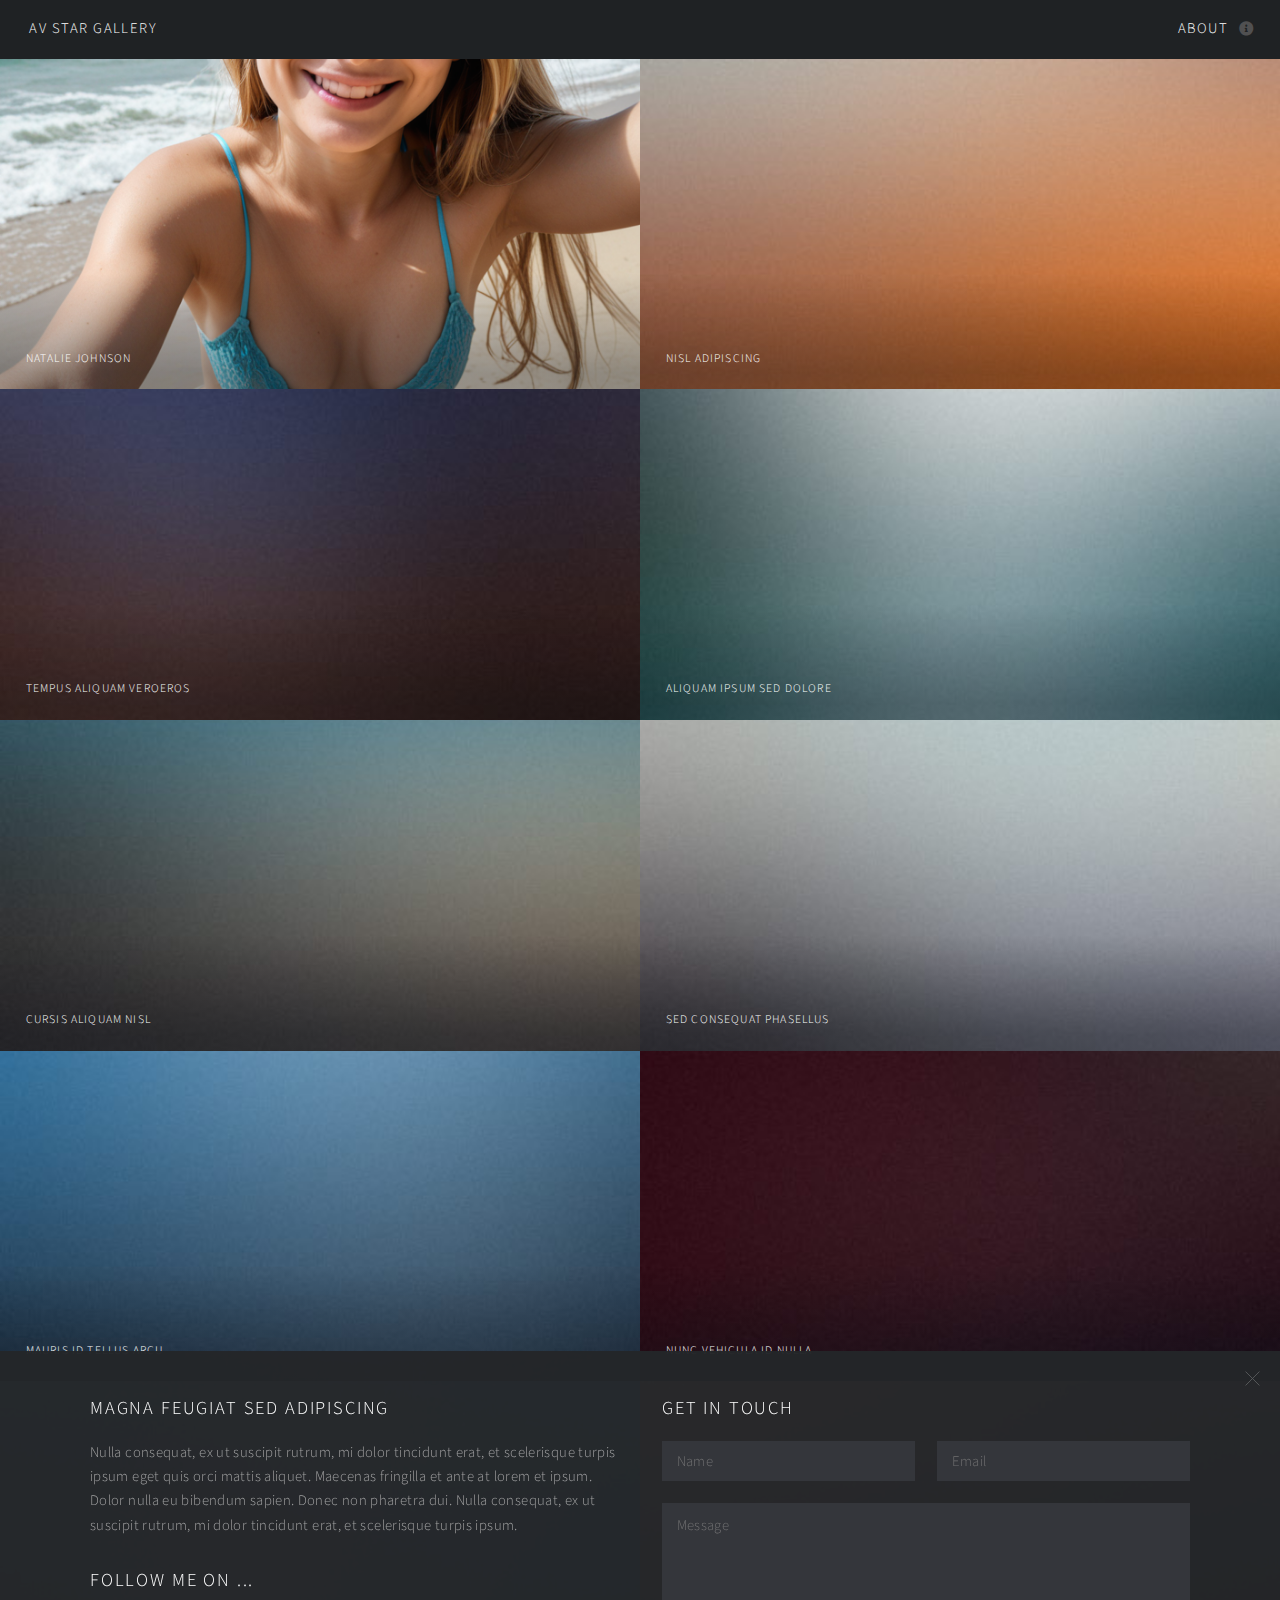
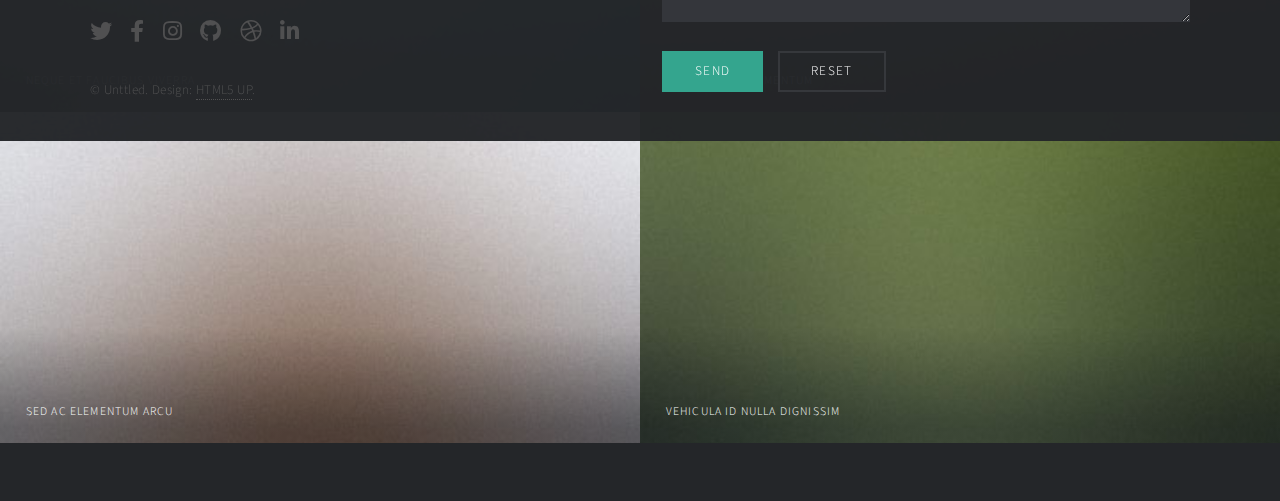
==== av.html @ eb821026 "0412" ====
<!DOCTYPE HTML>
<!--
	Multiverse by HTML5 UP
	html5up.net | @ajlkn
	Free for personal and commercial use under the CCA 3.0 license (html5up.net/license)
-->
<html>
	<head>
		<title>AV star Gallery</title>
		<meta charset="utf-8" />
		<meta name="viewport" content="width=device-width, initial-scale=1, user-scalable=no" />
		<link rel="stylesheet" href="assets2/css/main.css" />
		<noscript><link rel="stylesheet" href="assets2/css/noscript.css" /></noscript>
	</head>
	<body class="is-preload">

		<!-- Wrapper -->
			<div id="wrapper">

				<!-- Header -->
					<header id="header">
						<h1><a href="index.html"><strong>AV star Gallery</strong></a></h1>
						<nav>
							<ul>
								<li><a href="#footer" class="icon solid fa-info-circle">About</a></li>
							</ul>
						</nav>
					</header>

				<!-- Main -->
					<div id="main">
						<article class="thumb">
							<a href="images2/fulls/01.jpg" class="image"><img src="images2/thumbs/01.jpg" alt="" /></a>
							<h2>Natalie Johnson</h2>
							<p>Lovely AI character made by Mingey.</p>
						</article>
						<article class="thumb">
							<a href="images2/fulls/02.jpg" class="image"><img src="images2/thumbs/02.jpg" alt="" /></a>
							<h2>Nisl adipiscing</h2>
							<p>Nunc blandit nisi ligula magna sodales lectus elementum non. Integer id venenatis velit.</p>
						</article>
						<article class="thumb">
							<a href="images2/fulls/03.jpg" class="image"><img src="images2/thumbs/03.jpg" alt="" /></a>
							<h2>Tempus aliquam veroeros</h2>
							<p>Nunc blandit nisi ligula magna sodales lectus elementum non. Integer id venenatis velit.</p>
						</article>
						<article class="thumb">
							<a href="images2/fulls/04.jpg" class="image"><img src="images2/thumbs/04.jpg" alt="" /></a>
							<h2>Aliquam ipsum sed dolore</h2>
							<p>Nunc blandit nisi ligula magna sodales lectus elementum non. Integer id venenatis velit.</p>
						</article>
						<article class="thumb">
							<a href="images2/fulls/05.jpg" class="image"><img src="images2/thumbs/05.jpg" alt="" /></a>
							<h2>Cursis aliquam nisl</h2>
							<p>Nunc blandit nisi ligula magna sodales lectus elementum non. Integer id venenatis velit.</p>
						</article>
						<article class="thumb">
							<a href="images2/fulls/06.jpg" class="image"><img src="images2/thumbs/06.jpg" alt="" /></a>
							<h2>Sed consequat phasellus</h2>
							<p>Nunc blandit nisi ligula magna sodales lectus elementum non. Integer id venenatis velit.</p>
						</article>
						<article class="thumb">
							<a href="images2/fulls/07.jpg" class="image"><img src="images2/thumbs/07.jpg" alt="" /></a>
							<h2>Mauris id tellus arcu</h2>
							<p>Nunc blandit nisi ligula magna sodales lectus elementum non. Integer id venenatis velit.</p>
						</article>
						<article class="thumb">
							<a href="images2/fulls/08.jpg" class="image"><img src="images2/thumbs/08.jpg" alt="" /></a>
							<h2>Nunc vehicula id nulla</h2>
							<p>Nunc blandit nisi ligula magna sodales lectus elementum non. Integer id venenatis velit.</p>
						</article>
						<article class="thumb">
							<a href="images2/fulls/09.jpg" class="image"><img src="images2/thumbs/09.jpg" alt="" /></a>
							<h2>Neque et faucibus viverra</h2>
							<p>Nunc blandit nisi ligula magna sodales lectus elementum non. Integer id venenatis velit.</p>
						</article>
						<article class="thumb">
							<a href="images2/fulls/10.jpg" class="image"><img src="images2/thumbs/10.jpg" alt="" /></a>
							<h2>Mattis ante fermentum</h2>
							<p>Nunc blandit nisi ligula magna sodales lectus elementum non. Integer id venenatis velit.</p>
						</article>
						<article class="thumb">
							<a href="images2/fulls/11.jpg" class="image"><img src="images2/thumbs/11.jpg" alt="" /></a>
							<h2>Sed ac elementum arcu</h2>
							<p>Nunc blandit nisi ligula magna sodales lectus elementum non. Integer id venenatis velit.</p>
						</article>
						<article class="thumb">
							<a href="images2/fulls/12.jpg" class="image"><img src="images2/thumbs/12.jpg" alt="" /></a>
							<h2>Vehicula id nulla dignissim</h2>
							<p>Nunc blandit nisi ligula magna sodales lectus elementum non. Integer id venenatis velit.</p>
						</article>
					</div>

				<!-- Footer -->
					<footer id="footer" class="panel">
						<div class="inner split">
							<div>
								<section>
									<h2>Magna feugiat sed adipiscing</h2>
									<p>Nulla consequat, ex ut suscipit rutrum, mi dolor tincidunt erat, et scelerisque turpis ipsum eget quis orci mattis aliquet. Maecenas fringilla et ante at lorem et ipsum. Dolor nulla eu bibendum sapien. Donec non pharetra dui. Nulla consequat, ex ut suscipit rutrum, mi dolor tincidunt erat, et scelerisque turpis ipsum.</p>
								</section>
								<section>
									<h2>Follow me on ...</h2>
									<ul class="icons">
										<li><a href="#" class="icon brands fa-twitter"><span class="label">Twitter</span></a></li>
										<li><a href="#" class="icon brands fa-facebook-f"><span class="label">Facebook</span></a></li>
										<li><a href="#" class="icon brands fa-instagram"><span class="label">Instagram</span></a></li>
										<li><a href="#" class="icon brands fa-github"><span class="label">GitHub</span></a></li>
										<li><a href="#" class="icon brands fa-dribbble"><span class="label">Dribbble</span></a></li>
										<li><a href="#" class="icon brands fa-linkedin-in"><span class="label">LinkedIn</span></a></li>
									</ul>
								</section>
								<p class="copyright">
									&copy; Unttled. Design: <a href="http://html5up.net">HTML5 UP</a>.
								</p>
							</div>
							<div>
								<section>
									<h2>Get in touch</h2>
									<form method="post" action="#">
										<div class="fields">
											<div class="field half">
												<input type="text" name="name" id="name" placeholder="Name" />
											</div>
											<div class="field half">
												<input type="text" name="email" id="email" placeholder="Email" />
											</div>
											<div class="field">
												<textarea name="message" id="message" rows="4" placeholder="Message"></textarea>
											</div>
										</div>
										<ul class="actions">
											<li><input type="submit" value="Send" class="primary" /></li>
											<li><input type="reset" value="Reset" /></li>
										</ul>
									</form>
								</section>
							</div>
						</div>
					</footer>

			</div>

		<!-- Scripts -->
			<script src="assets2/js/jquery.min.js"></script>
			<script src="assets2/js/jquery.poptrox.min.js"></script>
			<script src="assets2/js/browser.min.js"></script>
			<script src="assets2/js/breakpoints.min.js"></script>
			<script src="assets2/js/util.js"></script>
			<script src="assets2/js/main.js"></script>

	</body>
</html>
---- assets2/css/main.css ----
@import url(fontawesome-all.min.css);
@import url("https://fonts.googleapis.com/css?family=Source+Sans+Pro:300,300italic,400,400italic");

/*
	Multiverse by HTML5 UP
	html5up.net | @ajlkn
	Free for personal and commercial use under the CCA 3.0 license (html5up.net/license)
*/

@-moz-keyframes spinner {
	0% {
		-moz-transform: rotate(0deg);
		-webkit-transform: rotate(0deg);
		-ms-transform: rotate(0deg);
		transform: rotate(0deg);
	}

	100% {
		-moz-transform: rotate(359deg);
		-webkit-transform: rotate(359deg);
		-ms-transform: rotate(359deg);
		transform: rotate(359deg);
	}
}

@-webkit-keyframes spinner {
	0% {
		-moz-transform: rotate(0deg);
		-webkit-transform: rotate(0deg);
		-ms-transform: rotate(0deg);
		transform: rotate(0deg);
	}

	100% {
		-moz-transform: rotate(359deg);
		-webkit-transform: rotate(359deg);
		-ms-transform: rotate(359deg);
		transform: rotate(359deg);
	}
}

@-ms-keyframes spinner {
	0% {
		-moz-transform: rotate(0deg);
		-webkit-transform: rotate(0deg);
		-ms-transform: rotate(0deg);
		transform: rotate(0deg);
	}

	100% {
		-moz-transform: rotate(359deg);
		-webkit-transform: rotate(359deg);
		-ms-transform: rotate(359deg);
		transform: rotate(359deg);
	}
}

@keyframes spinner {
	0% {
		-moz-transform: rotate(0deg);
		-webkit-transform: rotate(0deg);
		-ms-transform: rotate(0deg);
		transform: rotate(0deg);
	}

	100% {
		-moz-transform: rotate(359deg);
		-webkit-transform: rotate(359deg);
		-ms-transform: rotate(359deg);
		transform: rotate(359deg);
	}
}

html, body, div, span, applet, object,
iframe, h1, h2, h3, h4, h5, h6, p, blockquote,
pre, a, abbr, acronym, address, big, cite,
code, del, dfn, em, img, ins, kbd, q, s, samp,
small, strike, strong, sub, sup, tt, var, b,
u, i, center, dl, dt, dd, ol, ul, li, fieldset,
form, label, legend, table, caption, tbody,
tfoot, thead, tr, th, td, article, aside,
canvas, details, embed, figure, figcaption,
footer, header, hgroup, menu, nav, output, ruby,
section, summary, time, mark, audio, video {
	margin: 0;
	padding: 0;
	border: 0;
	font-size: 100%;
	font: inherit;
	vertical-align: baseline;}

article, aside, details, figcaption, figure,
footer, header, hgroup, menu, nav, section {
	display: block;}

body {
	line-height: 1;
}

ol, ul {
	list-style: none;
}

blockquote, q {
	quotes: none;
}

	blockquote:before, blockquote:after, q:before, q:after {
		content: '';
		content: none;
	}

table {
	border-collapse: collapse;
	border-spacing: 0;
}

body {
	-webkit-text-size-adjust: none;
}

mark {
	background-color: transparent;
	color: inherit;
}

input::-moz-focus-inner {
	border: 0;
	padding: 0;
}

input, select, textarea {
	-moz-appearance: none;
	-webkit-appearance: none;
	-ms-appearance: none;
	appearance: none;
}

/* Basic */

	@-ms-viewport {
		width: device-width;
	}

	body {
		-ms-overflow-style: scrollbar;
	}

	@media screen and (max-width: 480px) {

		html, body {
			min-width: 320px;
		}

	}

	html {
		box-sizing: border-box;
	}

	*, *:before, *:after {
		box-sizing: inherit;
	}

	body {
		background: #242629;
	}

		body.is-preload *, body.is-preload *:before, body.is-preload *:after {
			-moz-animation: none !important;
			-webkit-animation: none !important;
			-ms-animation: none !important;
			animation: none !important;
			-moz-transition: none !important;
			-webkit-transition: none !important;
			-ms-transition: none !important;
			transition: none !important;
		}

		body.is-resizing *, body.is-resizing *:before, body.is-resizing *:after {
			-moz-animation: none !important;
			-webkit-animation: none !important;
			-ms-animation: none !important;
			animation: none !important;
			-moz-transition: none !important;
			-webkit-transition: none !important;
			-ms-transition: none !important;
			transition: none !important;
		}

/* Type */

	body, input, select, textarea {
		color: #a0a0a1;
		font-family: "Source Sans Pro", Helvetica, sans-serif;
		font-size: 15pt;
		font-weight: 300;
		letter-spacing: 0.025em;
		line-height: 1.65;
	}

		@media screen and (max-width: 1680px) {

			body, input, select, textarea {
				font-size: 11pt;
			}

		}

	a {
		-moz-transition: color 0.2s ease-in-out, border-bottom-color 0.2s ease-in-out;
		-webkit-transition: color 0.2s ease-in-out, border-bottom-color 0.2s ease-in-out;
		-ms-transition: color 0.2s ease-in-out, border-bottom-color 0.2s ease-in-out;
		transition: color 0.2s ease-in-out, border-bottom-color 0.2s ease-in-out;
		border-bottom: dotted 1px;
		color: #34a58e;
		text-decoration: none;
	}

		a:hover {
			border-bottom-color: transparent;
			color: #34a58e !important;
		}

	strong, b {
		color: #ffffff;
		font-weight: 300;
	}

	em, i {
		font-style: italic;
	}

	p {
		margin: 0 0 2em 0;
	}

	h1, h2, h3, h4, h5, h6 {
		color: #ffffff;
		font-weight: 300;
		letter-spacing: 0.1em;
		line-height: 1.5;
		margin: 0 0 1em 0;
		text-transform: uppercase;
	}

		h1 a, h2 a, h3 a, h4 a, h5 a, h6 a {
			color: inherit;
			text-decoration: none;
		}

	h1 {
		font-size: 2em;
	}

	h2 {
		font-size: 1.25em;
	}

	h3 {
		font-size: 1.1em;
	}

	h4 {
		font-size: 1em;
	}

	h5 {
		font-size: 0.9em;
	}

	h6 {
		font-size: 0.7em;
	}

	@media screen and (max-width: 736px) {

		h2 {
			font-size: 1em;
		}

		h3 {
			font-size: 0.9em;
		}

		h4 {
			font-size: 0.8em;
		}

		h5 {
			font-size: 0.7em;
		}

		h6 {
			font-size: 0.7em;
		}

	}

	sub {
		font-size: 0.8em;
		position: relative;
		top: 0.5em;
	}

	sup {
		font-size: 0.8em;
		position: relative;
		top: -0.5em;
	}

	blockquote {
		border-left: 4px #36383c;
		font-style: italic;
		margin: 0 0 2em 0;
		padding: 0.5em 0 0.5em 2em;
	}

	code {
		background: #34363b;
		border: solid 1px #36383c;
		font-family: "Courier New", monospace;
		font-size: 0.9em;
		margin: 0 0.25em;
		padding: 0.25em 0.65em;
	}

	pre {
		-webkit-overflow-scrolling: touch;
		font-family: "Courier New", monospace;
		font-size: 0.9em;
		margin: 0 0 2em 0;
	}

		pre code {
			display: block;
			line-height: 1.75;
			padding: 1em 1.5em;
			overflow-x: auto;
		}

	hr {
		border: 0;
		border-bottom: solid 1px #36383c;
		margin: 2em 0;
	}

		hr.major {
			margin: 3em 0;
		}

	.align-left {
		text-align: left;
	}

	.align-center {
		text-align: center;
	}

	.align-right {
		text-align: right;
	}

/* Button */

	input[type="submit"],
	input[type="reset"],
	input[type="button"],
	button,
	.button {
		-moz-appearance: none;
		-webkit-appearance: none;
		-ms-appearance: none;
		appearance: none;
		-moz-transition: background-color 0.2s ease-in-out, box-shadow 0.2s ease-in-out, color 0.2s ease-in-out;
		-webkit-transition: background-color 0.2s ease-in-out, box-shadow 0.2s ease-in-out, color 0.2s ease-in-out;
		-ms-transition: background-color 0.2s ease-in-out, box-shadow 0.2s ease-in-out, color 0.2s ease-in-out;
		transition: background-color 0.2s ease-in-out, box-shadow 0.2s ease-in-out, color 0.2s ease-in-out;
		background-color: transparent;
		border: 0;
		border-radius: 0;
		box-shadow: inset 0 0 0 2px #36383c;
		color: #ffffff !important;
		cursor: pointer;
		display: inline-block;
		font-size: 0.9em;
		font-weight: 300;
		height: 3.05556em;
		letter-spacing: 0.1em;
		line-height: 3.05556em;
		padding: 0 2.5em;
		text-align: center;
		text-decoration: none;
		text-transform: uppercase;
		white-space: nowrap;
	}

		input[type="submit"]:hover,
		input[type="reset"]:hover,
		input[type="button"]:hover,
		button:hover,
		.button:hover {
			box-shadow: inset 0 0 0 2px #34a58e;
			color: #34a58e !important;
		}

			input[type="submit"]:hover:active,
			input[type="reset"]:hover:active,
			input[type="button"]:hover:active,
			button:hover:active,
			.button:hover:active {
				background-color: rgba(52, 165, 142, 0.15);
				color: #34a58e !important;
			}

		input[type="submit"].icon,
		input[type="reset"].icon,
		input[type="button"].icon,
		button.icon,
		.button.icon {
			padding-left: 1.35em;
		}

			input[type="submit"].icon:before,
			input[type="reset"].icon:before,
			input[type="button"].icon:before,
			button.icon:before,
			.button.icon:before {
				margin-right: 0.5em;
			}

		input[type="submit"].fit,
		input[type="reset"].fit,
		input[type="button"].fit,
		button.fit,
		.button.fit {
			width: 100%;
		}

		input[type="submit"].small,
		input[type="reset"].small,
		input[type="button"].small,
		button.small,
		.button.small {
			font-size: 0.8em;
		}

		input[type="submit"].large,
		input[type="reset"].large,
		input[type="button"].large,
		button.large,
		.button.large {
			font-size: 1.35em;
		}

		input[type="submit"].primary,
		input[type="reset"].primary,
		input[type="button"].primary,
		button.primary,
		.button.primary {
			background-color: #34a58e;
			box-shadow: none;
		}

			input[type="submit"].primary:hover,
			input[type="reset"].primary:hover,
			input[type="button"].primary:hover,
			button.primary:hover,
			.button.primary:hover {
				background-color: #47c5ab;
				color: #ffffff !important;
			}

				input[type="submit"].primary:hover:active,
				input[type="reset"].primary:hover:active,
				input[type="button"].primary:hover:active,
				button.primary:hover:active,
				.button.primary:hover:active {
					background-color: #287e6d;
				}

		input[type="submit"].disabled, input[type="submit"]:disabled,
		input[type="reset"].disabled,
		input[type="reset"]:disabled,
		input[type="button"].disabled,
		input[type="button"]:disabled,
		button.disabled,
		button:disabled,
		.button.disabled,
		.button:disabled {
			pointer-events: none;
			opacity: 0.35;
		}

/* Form */

	form {
		margin: 0 0 2em 0;
	}

		form > :last-child {
			margin-bottom: 0;
		}

		form > .fields {
			display: -moz-flex;
			display: -webkit-flex;
			display: -ms-flex;
			display: flex;
			-moz-flex-wrap: wrap;
			-webkit-flex-wrap: wrap;
			-ms-flex-wrap: wrap;
			flex-wrap: wrap;
			width: calc(100% + 3em);
			margin: -1.5em 0 2em -1.5em;
		}

			form > .fields > .field {
				-moz-flex-grow: 0;
				-webkit-flex-grow: 0;
				-ms-flex-grow: 0;
				flex-grow: 0;
				-moz-flex-shrink: 0;
				-webkit-flex-shrink: 0;
				-ms-flex-shrink: 0;
				flex-shrink: 0;
				padding: 1.5em 0 0 1.5em;
				width: calc(100% - 1.5em);
			}

				form > .fields > .field.half {
					width: calc(50% - 0.75em);
				}

				form > .fields > .field.third {
					width: calc(100%/3 - 0.5em);
				}

				form > .fields > .field.quarter {
					width: calc(25% - 0.375em);
				}

		@media screen and (max-width: 736px) {

			form > .fields {
				width: calc(100% + 3em);
				margin: -1.5em 0 2em -1.5em;
			}

				form > .fields > .field {
					padding: 1.5em 0 0 1.5em;
					width: calc(100% - 1.5em);
				}

					form > .fields > .field.half {
						width: calc(100% - 1.5em);
					}

					form > .fields > .field.third {
						width: calc(100% - 1.5em);
					}

					form > .fields > .field.quarter {
						width: calc(100% - 1.5em);
					}

		}

	label {
		color: #ffffff;
		display: block;
		font-size: 0.9em;
		font-weight: 300;
		margin: 0 0 1em 0;
	}

	input[type="text"],
	input[type="password"],
	input[type="email"],
	input[type="tel"],
	input[type="search"],
	input[type="url"],
	select,
	textarea {
		-moz-appearance: none;
		-webkit-appearance: none;
		-ms-appearance: none;
		appearance: none;
		background: #34363b;
		border: 0;
		border-radius: 0;
		color: #a0a0a1;
		display: block;
		outline: 0;
		padding: 0 1em;
		text-decoration: none;
		width: 100%;
	}

		input[type="text"]:invalid,
		input[type="password"]:invalid,
		input[type="email"]:invalid,
		input[type="tel"]:invalid,
		input[type="search"]:invalid,
		input[type="url"]:invalid,
		select:invalid,
		textarea:invalid {
			box-shadow: none;
		}

		input[type="text"]:focus,
		input[type="password"]:focus,
		input[type="email"]:focus,
		input[type="tel"]:focus,
		input[type="search"]:focus,
		input[type="url"]:focus,
		select:focus,
		textarea:focus {
			box-shadow: inset 0 0 0 2px #34a58e;
		}

	select {
		background-image: url("data:image/svg+xml;charset=utf8,%3Csvg xmlns='http://www.w3.org/2000/svg' width='40' height='40' preserveAspectRatio='none' viewBox='0 0 40 40'%3E%3Cpath d='M9.4,12.3l10.4,10.4l10.4-10.4c0.2-0.2,0.5-0.4,0.9-0.4c0.3,0,0.6,0.1,0.9,0.4l3.3,3.3c0.2,0.2,0.4,0.5,0.4,0.9 c0,0.4-0.1,0.6-0.4,0.9L20.7,31.9c-0.2,0.2-0.5,0.4-0.9,0.4c-0.3,0-0.6-0.1-0.9-0.4L4.3,17.3c-0.2-0.2-0.4-0.5-0.4-0.9 c0-0.4,0.1-0.6,0.4-0.9l3.3-3.3c0.2-0.2,0.5-0.4,0.9-0.4S9.1,12.1,9.4,12.3z' fill='%2336383c' /%3E%3C/svg%3E");
		background-size: 1.25rem;
		background-repeat: no-repeat;
		background-position: calc(100% - 1rem) center;
		height: 2.75em;
		padding-right: 2.75em;
		text-overflow: ellipsis;
	}

		select option {
			color: #ffffff;
			background: #242629;
		}

		select:focus::-ms-value {
			background-color: transparent;
		}

		select::-ms-expand {
			display: none;
		}

	input[type="text"],
	input[type="password"],
	input[type="email"],
	input[type="tel"],
	input[type="search"],
	input[type="url"],
	select {
		height: 2.75em;
	}

	textarea {
		padding: 0.75em 1em;
	}

	input[type="checkbox"],
	input[type="radio"] {
		-moz-appearance: none;
		-webkit-appearance: none;
		-ms-appearance: none;
		appearance: none;
		display: block;
		float: left;
		margin-right: -2em;
		opacity: 0;
		width: 1em;
		z-index: -1;
	}

		input[type="checkbox"] + label,
		input[type="radio"] + label {
			text-decoration: none;
			color: #a0a0a1;
			cursor: pointer;
			display: inline-block;
			font-size: 1em;
			font-weight: 300;
			padding-left: 2.4em;
			padding-right: 0.75em;
			position: relative;
		}

			input[type="checkbox"] + label:before,
			input[type="radio"] + label:before {
				-moz-osx-font-smoothing: grayscale;
				-webkit-font-smoothing: antialiased;
				display: inline-block;
				font-style: normal;
				font-variant: normal;
				text-rendering: auto;
				line-height: 1;
				text-transform: none !important;
				font-family: 'Font Awesome 5 Free';
				font-weight: 900;
			}

			input[type="checkbox"] + label:before,
			input[type="radio"] + label:before {
				background: #34363b;
				content: '';
				display: inline-block;
				font-size: 0.8em;
				height: 2.0625em;
				left: 0;
				line-height: 2.0625em;
				position: absolute;
				text-align: center;
				top: 0;
				width: 2.0625em;
			}

		input[type="checkbox"]:checked + label:before,
		input[type="radio"]:checked + label:before {
			background: #34a58e;
			border-color: #34a58e;
			color: #ffffff;
			content: '\f00c';
		}

		input[type="checkbox"]:focus + label:before,
		input[type="radio"]:focus + label:before {
			box-shadow: 0 0 0 2px #34a58e;
		}

	input[type="radio"] + label:before {
		border-radius: 100%;
	}

	::-webkit-input-placeholder {
		color: #707071 !important;
		opacity: 1.0;
	}

	:-moz-placeholder {
		color: #707071 !important;
		opacity: 1.0;
	}

	::-moz-placeholder {
		color: #707071 !important;
		opacity: 1.0;
	}

	:-ms-input-placeholder {
		color: #707071 !important;
		opacity: 1.0;
	}

/* Icon */

	.icon {
		text-decoration: none;
		border-bottom: none;
		position: relative;
	}

		.icon:before {
			-moz-osx-font-smoothing: grayscale;
			-webkit-font-smoothing: antialiased;
			display: inline-block;
			font-style: normal;
			font-variant: normal;
			text-rendering: auto;
			line-height: 1;
			text-transform: none !important;
			font-family: 'Font Awesome 5 Free';
			font-weight: 400;
		}

		.icon > .label {
			display: none;
		}

		.icon:before {
			line-height: inherit;
		}

		.icon.solid:before {
			font-weight: 900;
		}

		.icon.brands:before {
			font-family: 'Font Awesome 5 Brands';
		}

/* List */

	ol {
		list-style: decimal;
		margin: 0 0 2em 0;
		padding-left: 1.25em;
	}

		ol li {
			padding-left: 0.25em;
		}

	ul {
		list-style: disc;
		margin: 0 0 2em 0;
		padding-left: 1em;
	}

		ul li {
			padding-left: 0.5em;
		}

		ul.alt {
			list-style: none;
			padding-left: 0;
		}

			ul.alt li {
				border-top: solid 1px #36383c;
				padding: 0.5em 0;
			}

				ul.alt li:first-child {
					border-top: 0;
					padding-top: 0;
				}

	dl {
		margin: 0 0 2em 0;
	}

		dl dt {
			display: block;
			font-weight: 300;
			margin: 0 0 1em 0;
		}

		dl dd {
			margin-left: 2em;
		}

/* Actions */

	ul.actions {
		display: -moz-flex;
		display: -webkit-flex;
		display: -ms-flex;
		display: flex;
		cursor: default;
		list-style: none;
		margin-left: -1em;
		padding-left: 0;
	}

		ul.actions li {
			padding: 0 0 0 1em;
			vertical-align: middle;
		}

		ul.actions.special {
			-moz-justify-content: center;
			-webkit-justify-content: center;
			-ms-justify-content: center;
			justify-content: center;
			width: 100%;
			margin-left: 0;
		}

			ul.actions.special li:first-child {
				padding-left: 0;
			}

		ul.actions.stacked {
			-moz-flex-direction: column;
			-webkit-flex-direction: column;
			-ms-flex-direction: column;
			flex-direction: column;
			margin-left: 0;
		}

			ul.actions.stacked li {
				padding: 1.3em 0 0 0;
			}

				ul.actions.stacked li:first-child {
					padding-top: 0;
				}

		ul.actions.fit {
			width: calc(100% + 1em);
		}

			ul.actions.fit li {
				-moz-flex-grow: 1;
				-webkit-flex-grow: 1;
				-ms-flex-grow: 1;
				flex-grow: 1;
				-moz-flex-shrink: 1;
				-webkit-flex-shrink: 1;
				-ms-flex-shrink: 1;
				flex-shrink: 1;
				width: 100%;
			}

				ul.actions.fit li > * {
					width: 100%;
				}

			ul.actions.fit.stacked {
				width: 100%;
			}

		@media screen and (max-width: 480px) {

			ul.actions:not(.fixed) {
				-moz-flex-direction: column;
				-webkit-flex-direction: column;
				-ms-flex-direction: column;
				flex-direction: column;
				margin-left: 0;
				width: 100% !important;
			}

				ul.actions:not(.fixed) li {
					-moz-flex-grow: 1;
					-webkit-flex-grow: 1;
					-ms-flex-grow: 1;
					flex-grow: 1;
					-moz-flex-shrink: 1;
					-webkit-flex-shrink: 1;
					-ms-flex-shrink: 1;
					flex-shrink: 1;
					padding: 1em 0 0 0;
					text-align: center;
					width: 100%;
				}

					ul.actions:not(.fixed) li > * {
						width: 100%;
					}

					ul.actions:not(.fixed) li:first-child {
						padding-top: 0;
					}

					ul.actions:not(.fixed) li input[type="submit"],
					ul.actions:not(.fixed) li input[type="reset"],
					ul.actions:not(.fixed) li input[type="button"],
					ul.actions:not(.fixed) li button,
					ul.actions:not(.fixed) li .button {
						width: 100%;
					}

						ul.actions:not(.fixed) li input[type="submit"].icon:before,
						ul.actions:not(.fixed) li input[type="reset"].icon:before,
						ul.actions:not(.fixed) li input[type="button"].icon:before,
						ul.actions:not(.fixed) li button.icon:before,
						ul.actions:not(.fixed) li .button.icon:before {
							margin-left: -0.5rem;
						}

		}

/* Icons */

	ul.icons {
		cursor: default;
		list-style: none;
		padding-left: 0;
	}

		ul.icons li {
			display: inline-block;
			padding: 0 1em 0 0;
		}

			ul.icons li:last-child {
				padding-right: 0;
			}

			ul.icons li .icon {
				color: #505051;
			}

				ul.icons li .icon:before {
					font-size: 1.5em;
				}

/* Table */

	.table-wrapper {
		-webkit-overflow-scrolling: touch;
		overflow-x: auto;
	}

	table {
		margin: 0 0 2em 0;
		width: 100%;
	}

		table tbody tr {
			border: solid 1px #36383c;
			border-left: 0;
			border-right: 0;
		}

			table tbody tr:nth-child(2n + 1) {
				background-color: #34363b;
			}

		table td {
			padding: 0.75em 0.75em;
		}

		table th {
			color: #ffffff;
			font-size: 0.9em;
			font-weight: 300;
			padding: 0 0.75em 0.75em 0.75em;
			text-align: left;
		}

		table thead {
			border-bottom: solid 2px #36383c;
		}

		table tfoot {
			border-top: solid 2px #36383c;
		}

		table.alt {
			border-collapse: separate;
		}

			table.alt tbody tr td {
				border: solid 1px #36383c;
				border-left-width: 0;
				border-top-width: 0;
			}

				table.alt tbody tr td:first-child {
					border-left-width: 1px;
				}

			table.alt tbody tr:first-child td {
				border-top-width: 1px;
			}

			table.alt thead {
				border-bottom: 0;
			}

			table.alt tfoot {
				border-top: 0;
			}

/* Panel */

	.panel {
		padding: 4em 4em 2em 4em ;
		-moz-transform: translateY(100vh);
		-webkit-transform: translateY(100vh);
		-ms-transform: translateY(100vh);
		transform: translateY(100vh);
		-moz-transition: -moz-transform 0.5s ease;
		-webkit-transition: -webkit-transform 0.5s ease;
		-ms-transition: -ms-transform 0.5s ease;
		transition: transform 0.5s ease;
		-webkit-overflow-scrolling: touch;
		background: rgba(36, 38, 41, 0.975);
		bottom: 4em;
		left: 0;
		max-height: calc(80vh - 4em);
		overflow-y: auto;
		position: fixed;
		width: 100%;
		z-index: 10001;
	}

		.panel.active {
			-moz-transform: translateY(1px);
			-webkit-transform: translateY(1px);
			-ms-transform: translateY(1px);
			transform: translateY(1px);
		}

		.panel > .inner {
			margin: 0 auto;
			max-width: 100%;
			width: 75em;
		}

			.panel > .inner.split {
				display: -moz-flex;
				display: -webkit-flex;
				display: -ms-flex;
				display: flex;
			}

				.panel > .inner.split > div {
					margin-left: 4em;
					width: 50%;
				}

				.panel > .inner.split > :first-child {
					margin-left: 0;
				}

		.panel > .closer {
			-moz-transition: opacity 0.2s ease-in-out;
			-webkit-transition: opacity 0.2s ease-in-out;
			-ms-transition: opacity 0.2s ease-in-out;
			transition: opacity 0.2s ease-in-out;
			background-image: url("images/close.svg");
			background-position: center;
			background-repeat: no-repeat;
			background-size: 3em;
			cursor: pointer;
			height: 5em;
			opacity: 0.25;
			position: absolute;
			right: 0;
			top: 0;
			width: 5em;
			z-index: 2;
		}

			.panel > .closer:hover {
				opacity: 1.0;
			}

		@media screen and (max-width: 1280px) {

			.panel {
				padding: 3em 3em 1em 3em ;
			}

				.panel > .inner.split > div {
					margin-left: 3em;
				}

				.panel > .closer {
					background-size: 2.5em;
					background-position: 75% 25%;
				}

		}

		@media screen and (max-width: 980px) {

			.panel > .inner.split {
				-moz-flex-direction: column;
				-webkit-flex-direction: column;
				-ms-flex-direction: column;
				flex-direction: column;
			}

				.panel > .inner.split > div {
					margin-left: 0;
					width: 100%;
				}

		}

		@media screen and (max-width: 736px) {

			.panel {
				-moz-transform: translateY(-100vh);
				-webkit-transform: translateY(-100vh);
				-ms-transform: translateY(-100vh);
				transform: translateY(-100vh);
				padding: 4em 2em 2em 2em ;
				bottom: auto;
				top: calc(4em - 1px);
			}

				.panel.active {
					-moz-transform: translateY(0);
					-webkit-transform: translateY(0);
					-ms-transform: translateY(0);
					transform: translateY(0);
				}

		}

/* Poptrox Popup */

	.poptrox-overlay {
		-webkit-tap-highlight-color: rgba(255, 255, 255, 0);
	}

	.poptrox-popup {
		background: rgba(31, 34, 36, 0.925);
		box-shadow: 0 1em 3em 0.5em rgba(0, 0, 0, 0.25);
		cursor: default;
	}

		.poptrox-popup:before {
			-moz-transition: opacity 0.2s ease-in-out;
			-webkit-transition: opacity 0.2s ease-in-out;
			-ms-transition: opacity 0.2s ease-in-out;
			transition: opacity 0.2s ease-in-out;
			background-image: -moz-linear-gradient(to left, rgba(31,34,36,0.35), rgba(31,34,36,0) 10em, rgba(31,34,36,0)), -moz-linear-gradient(to right, rgba(31,34,36,0.35), rgba(31,34,36,0) 10em, rgba(31,34,36,0));
			background-image: -webkit-linear-gradient(to left, rgba(31,34,36,0.35), rgba(31,34,36,0) 10em, rgba(31,34,36,0)), -webkit-linear-gradient(to right, rgba(31,34,36,0.35), rgba(31,34,36,0) 10em, rgba(31,34,36,0));
			background-image: -ms-linear-gradient(to left, rgba(31,34,36,0.35), rgba(31,34,36,0) 10em, rgba(31,34,36,0)), -ms-linear-gradient(to right, rgba(31,34,36,0.35), rgba(31,34,36,0) 10em, rgba(31,34,36,0));
			background-image: linear-gradient(to left, rgba(31,34,36,0.35), rgba(31,34,36,0) 10em, rgba(31,34,36,0)), linear-gradient(to right, rgba(31,34,36,0.35), rgba(31,34,36,0) 10em, rgba(31,34,36,0));
			content: '';
			display: block;
			height: 100%;
			left: 0;
			position: absolute;
			top: 0;
			width: 100%;
			z-index: 1;
			opacity: 1;
		}

		.poptrox-popup .closer {
			-moz-transition: opacity 0.2s ease-in-out;
			-webkit-transition: opacity 0.2s ease-in-out;
			-ms-transition: opacity 0.2s ease-in-out;
			transition: opacity 0.2s ease-in-out;
			background-image: url("images/close.svg");
			background-position: center;
			background-repeat: no-repeat;
			background-size: 3em;
			height: 5em;
			opacity: 0;
			position: absolute;
			right: 0;
			top: 0;
			width: 5em;
			z-index: 2;
		}

		.poptrox-popup .nav-previous,
		.poptrox-popup .nav-next {
			-moz-transition: opacity 0.2s ease-in-out;
			-webkit-transition: opacity 0.2s ease-in-out;
			-ms-transition: opacity 0.2s ease-in-out;
			transition: opacity 0.2s ease-in-out;
			background-image: url("images/arrow.svg");
			background-position: center;
			background-repeat: no-repeat;
			background-size: 5em;
			cursor: pointer;
			height: 8em;
			margin-top: -4em;
			opacity: 0;
			position: absolute;
			top: 50%;
			width: 6em;
			z-index: 2;
		}

		.poptrox-popup .nav-previous {
			-moz-transform: scaleX(-1);
			-webkit-transform: scaleX(-1);
			-ms-transform: scaleX(-1);
			transform: scaleX(-1);
			left: 0;
		}

		.poptrox-popup .nav-next {
			right: 0;
		}

		.poptrox-popup .caption {
			padding: 2em 2em 0.1em 2em ;
			background-image: -moz-linear-gradient(to top, rgba(16,16,16,0.45) 25%, rgba(16,16,16,0) 100%);
			background-image: -webkit-linear-gradient(to top, rgba(16,16,16,0.45) 25%, rgba(16,16,16,0) 100%);
			background-image: -ms-linear-gradient(to top, rgba(16,16,16,0.45) 25%, rgba(16,16,16,0) 100%);
			background-image: linear-gradient(to top, rgba(16,16,16,0.45) 25%, rgba(16,16,16,0) 100%);
			bottom: 0;
			cursor: default;
			left: 0;
			position: absolute;
			text-align: left;
			width: 100%;
			z-index: 2;
		}

			.poptrox-popup .caption h2, .poptrox-popup .caption h3, .poptrox-popup .caption h4, .poptrox-popup .caption h5, .poptrox-popup .caption h6 {
				margin: 0 0 0.5em 0;
			}

			.poptrox-popup .caption p {
				color: #ffffff;
			}

		.poptrox-popup .loader {
			-moz-animation: spinner 1s infinite linear !important;
			-webkit-animation: spinner 1s infinite linear !important;
			-ms-animation: spinner 1s infinite linear !important;
			animation: spinner 1s infinite linear !important;
			background-image: url("images/spinner.svg");
			background-position: center;
			background-repeat: no-repeat;
			background-size: contain;
			display: block;
			font-size: 2em;
			height: 2em;
			left: 50%;
			line-height: 2em;
			margin: -1em 0 0 -1em;
			opacity: 0.25;
			position: absolute;
			text-align: center;
			top: 50%;
			width: 2em;
		}

		.poptrox-popup:hover .closer,
		.poptrox-popup:hover .nav-previous,
		.poptrox-popup:hover .nav-next {
			opacity: 0.5;
		}

			.poptrox-popup:hover .closer:hover,
			.poptrox-popup:hover .nav-previous:hover,
			.poptrox-popup:hover .nav-next:hover {
				opacity: 1.0;
			}

		.poptrox-popup.loading:before {
			opacity: 0;
		}

		body.touch .poptrox-popup .closer,
		body.touch .poptrox-popup .nav-previous,
		body.touch .poptrox-popup .nav-next {
			opacity: 1.0 !important;
		}

		@media screen and (max-width: 980px) {

			.poptrox-popup .closer {
				background-size: 3em;
			}

			.poptrox-popup .nav-previous,
			.poptrox-popup .nav-next {
				background-size: 4em;
			}

		}

		@media screen and (max-width: 736px) {

			.poptrox-popup:before {
				display: none;
			}

			.poptrox-popup .caption {
				display: none !important;
			}

			.poptrox-popup .closer,
			.poptrox-popup .nav-previous,
			.poptrox-popup .nav-next {
				display: none !important;
			}

		}

/* Wrapper */

	#wrapper {
		-moz-transition: -moz-filter 0.5s ease, -webkit-filter 0.5s ease, -ms-filter 0.5s ease, -moz-filter 0.5s ease;
		-webkit-transition: -moz-filter 0.5s ease, -webkit-filter 0.5s ease, -ms-filter 0.5s ease, -webkit-filter 0.5s ease;
		-ms-transition: -moz-filter 0.5s ease, -webkit-filter 0.5s ease, -ms-filter 0.5s ease, -ms-filter 0.5s ease;
		transition: -moz-filter 0.5s ease, -webkit-filter 0.5s ease, -ms-filter 0.5s ease, filter 0.5s ease;
		position: relative;
	}

		#wrapper:after {
			pointer-events: none;
			-moz-transition: opacity 0.5s ease, visibility 0.5s;
			-webkit-transition: opacity 0.5s ease, visibility 0.5s;
			-ms-transition: opacity 0.5s ease, visibility 0.5s;
			transition: opacity 0.5s ease, visibility 0.5s;
			background: rgba(36, 38, 41, 0.5);
			content: '';
			display: block;
			height: 100%;
			left: 0;
			opacity: 0;
			position: absolute;
			top: 0;
			visibility: hidden;
			width: 100%;
			z-index: 1;
		}

			body.ie #wrapper:after {
				background: rgba(36, 38, 41, 0.8);
			}

		body.modal-active #wrapper {
			-moz-filter: blur(8px);
			-webkit-filter: blur(8px);
			-ms-filter: blur(8px);
			filter: blur(8px);
		}

			body.modal-active #wrapper:after {
				pointer-events: auto;
				opacity: 1;
				visibility: visible;
				z-index: 10003;
			}

		#wrapper:before {
			-moz-animation: spinner 1s infinite linear !important;
			-webkit-animation: spinner 1s infinite linear !important;
			-ms-animation: spinner 1s infinite linear !important;
			animation: spinner 1s infinite linear !important;
			pointer-events: none;
			-moz-transition: top 0.75s ease-in-out, opacity 0.35s ease-out, visibility 0.35s;
			-webkit-transition: top 0.75s ease-in-out, opacity 0.35s ease-out, visibility 0.35s;
			-ms-transition: top 0.75s ease-in-out, opacity 0.35s ease-out, visibility 0.35s;
			transition: top 0.75s ease-in-out, opacity 0.35s ease-out, visibility 0.35s;
			background-image: url("images/spinner.svg");
			background-position: center;
			background-repeat: no-repeat;
			background-size: contain;
			content: '';
			display: block;
			font-size: 2em;
			height: 2em;
			left: 50%;
			line-height: 2em;
			margin: -1em 0 0 -1em;
			opacity: 0;
			position: fixed;
			text-align: center;
			top: 75%;
			visibility: hidden;
			width: 2em;
		}

		body.is-preload #wrapper:before {
			-moz-transition: opacity 1s ease-out !important;
			-webkit-transition: opacity 1s ease-out !important;
			-ms-transition: opacity 1s ease-out !important;
			transition: opacity 1s ease-out !important;
			-moz-transition-delay: 0.5s !important;
			-webkit-transition-delay: 0.5s !important;
			-ms-transition-delay: 0.5s !important;
			transition-delay: 0.5s !important;
			opacity: 0.25;
			top: 50%;
			visibility: visible;
		}

/* Header */

	body {
		padding: 0 0 4em 0;
	}

	#header {
		-moz-transform: translateY(0);
		-webkit-transform: translateY(0);
		-ms-transform: translateY(0);
		transform: translateY(0);
		-moz-transition: -moz-transform 1s ease;
		-webkit-transition: -webkit-transform 1s ease;
		-ms-transition: -ms-transform 1s ease;
		transition: transform 1s ease;
		-moz-user-select: none;
		-ms-user-select: none;
		-webkit-user-select: none;
		background: #1f2224;
		top: 0em;
		height: 4em;
		left: 0;
		line-height: 4em;
		padding: 0 2em;
		position: fixed;
		user-select: none;
		width: 100%;
		z-index: 10002;
	}

		body.is-preload #header {
			-moz-transform: translateY(4em);
			-webkit-transform: translateY(4em);
			-ms-transform: translateY(4em);
			transform: translateY(4em);
		}

		#header h1 {
			color: #a0a0a1;
			display: inline-block;
			font-size: 1em;
			line-height: 1;
			margin: 0;
			vertical-align: middle;
		}

			#header h1 a {
				border: 0;
				color: inherit;
			}

				#header h1 a:hover {
					color: inherit !important;
				}

		#header nav {
			position: absolute;
			right: 0;
			top: 0;
		}

			#header nav > ul {
				list-style: none;
				margin: 0;
				padding: 0;
			}

				#header nav > ul > li {
					display: inline-block;
					padding: 0;
				}

					#header nav > ul > li a {
						-moz-transition: background-color 0.5s ease;
						-webkit-transition: background-color 0.5s ease;
						-ms-transition: background-color 0.5s ease;
						transition: background-color 0.5s ease;
						border: 0;
						color: #ffffff;
						display: inline-block;
						letter-spacing: 0.1em;
						padding: 0 1.65em;
						text-transform: uppercase;
					}

						#header nav > ul > li a.icon:before {
							color: #505051;
							float: right;
							margin-left: 0.75em;
						}

						#header nav > ul > li a:hover {
							color: #ffffff !important;
						}

						#header nav > ul > li a.active {
							background-color: #242629;
						}

	@media screen and (max-width: 736px) {

		body {
			padding: 4em 0 0 0;
		}

		#header {
			-moz-transform: translateY(0);
			-webkit-transform: translateY(0);
			-ms-transform: translateY(0);
			transform: translateY(0);
			bottom: auto;
			height: 4em;
			padding: 0 1em;
			top: 0;
		}

			body.is-preload #header {
				-moz-transform: translateY(-3.4em);
				-webkit-transform: translateY(-3.4em);
				-ms-transform: translateY(-3.4em);
				transform: translateY(-3.4em);
			}

			#header h1 {
				font-size: 0.9em;
			}

			#header nav > ul > li a {
				font-size: 0.9em;
				padding: 0 1.15em;
			}

	}

/* Main */

	#main {
		-moz-transition: -moz-filter 0.5s ease, -webkit-filter 0.5s ease, -ms-filter 0.5s ease, -moz-filter 0.5s ease;
		-webkit-transition: -moz-filter 0.5s ease, -webkit-filter 0.5s ease, -ms-filter 0.5s ease, -webkit-filter 0.5s ease;
		-ms-transition: -moz-filter 0.5s ease, -webkit-filter 0.5s ease, -ms-filter 0.5s ease, -ms-filter 0.5s ease;
		transition: -moz-filter 0.5s ease, -webkit-filter 0.5s ease, -ms-filter 0.5s ease, filter 0.5s ease;
		display: -moz-flex;
		display: -webkit-flex;
		display: -ms-flex;
		display: flex;
		-moz-flex-wrap: wrap;
		-webkit-flex-wrap: wrap;
		-ms-flex-wrap: wrap;
		flex-wrap: wrap;
		-webkit-tap-highlight-color: rgba(255, 255, 255, 0);
		padding-top: 4em;
	}

		#main .thumb {
			-moz-transition: opacity 1.25s ease-in-out;
			-webkit-transition: opacity 1.25s ease-in-out;
			-ms-transition: opacity 1.25s ease-in-out;
			transition: opacity 1.25s ease-in-out;
			pointer-events: auto;
			-webkit-tap-highlight-color: rgba(255, 255, 255, 0);
			opacity: 1;
			overflow: hidden;
			position: relative;
		}

			#main .thumb:after {
				background-image: -moz-linear-gradient(to top, rgba(10,17,25,0.35) 5%, rgba(10,17,25,0) 35%);
				background-image: -webkit-linear-gradient(to top, rgba(10,17,25,0.35) 5%, rgba(10,17,25,0) 35%);
				background-image: -ms-linear-gradient(to top, rgba(10,17,25,0.35) 5%, rgba(10,17,25,0) 35%);
				background-image: linear-gradient(to top, rgba(10,17,25,0.35) 5%, rgba(10,17,25,0) 35%);
				pointer-events: none;
				background-size: cover;
				content: '';
				display: block;
				height: 100%;
				left: 0;
				position: absolute;
				top: 0;
				width: 100%;
			}

			#main .thumb > .image {
				-webkit-tap-highlight-color: rgba(255, 255, 255, 0);
				background-position: center;
				background-repeat: no-repeat;
				background-size: cover;
				border: 0;
				height: 100%;
				left: 0;
				position: absolute;
				top: 0;
				width: 100%;
			}

			#main .thumb > h2 {
				pointer-events: none;
				bottom: 1.875em;
				font-size: 0.8em;
				left: 2.1875em;
				margin: 0;
				position: absolute;
				z-index: 1;
			}

			#main .thumb > p {
				display: none;
			}

		#main:after {
			pointer-events: none;
			-moz-transition: opacity 0.5s ease, visibility 0.5s;
			-webkit-transition: opacity 0.5s ease, visibility 0.5s;
			-ms-transition: opacity 0.5s ease, visibility 0.5s;
			transition: opacity 0.5s ease, visibility 0.5s;
			background: rgba(36, 38, 41, 0.25);
			content: '';
			display: block;
			height: 100%;
			left: 0;
			opacity: 0;
			position: absolute;
			top: 0;
			visibility: hidden;
			width: 100%;
			z-index: 1;
		}

			body.ie #main:after {
				background: rgba(36, 38, 41, 0.55);
			}

		body.content-active #main {
			-moz-filter: blur(6px);
			-webkit-filter: blur(6px);
			-ms-filter: blur(6px);
			filter: blur(6px);
		}

			body.content-active #main:after {
				pointer-events: auto;
				opacity: 1;
				visibility: visible;
			}

		body.is-preload #main .thumb {
			pointer-events: none;
			opacity: 0;
		}

		#main .thumb {
			-moz-transition-delay: 2.525s;
			-webkit-transition-delay: 2.525s;
			-ms-transition-delay: 2.525s;
			transition-delay: 2.525s;
			height: calc(40vh - 2em);
			min-height: 20em;
			width: 25%;
		}

			#main .thumb:nth-child(1) {
				-moz-transition-delay: 0.65s;
				-webkit-transition-delay: 0.65s;
				-ms-transition-delay: 0.65s;
				transition-delay: 0.65s;
			}

			#main .thumb:nth-child(2) {
				-moz-transition-delay: 0.8s;
				-webkit-transition-delay: 0.8s;
				-ms-transition-delay: 0.8s;
				transition-delay: 0.8s;
			}

			#main .thumb:nth-child(3) {
				-moz-transition-delay: 0.95s;
				-webkit-transition-delay: 0.95s;
				-ms-transition-delay: 0.95s;
				transition-delay: 0.95s;
			}

			#main .thumb:nth-child(4) {
				-moz-transition-delay: 1.1s;
				-webkit-transition-delay: 1.1s;
				-ms-transition-delay: 1.1s;
				transition-delay: 1.1s;
			}

			#main .thumb:nth-child(5) {
				-moz-transition-delay: 1.25s;
				-webkit-transition-delay: 1.25s;
				-ms-transition-delay: 1.25s;
				transition-delay: 1.25s;
			}

			#main .thumb:nth-child(6) {
				-moz-transition-delay: 1.4s;
				-webkit-transition-delay: 1.4s;
				-ms-transition-delay: 1.4s;
				transition-delay: 1.4s;
			}

			#main .thumb:nth-child(7) {
				-moz-transition-delay: 1.55s;
				-webkit-transition-delay: 1.55s;
				-ms-transition-delay: 1.55s;
				transition-delay: 1.55s;
			}

			#main .thumb:nth-child(8) {
				-moz-transition-delay: 1.7s;
				-webkit-transition-delay: 1.7s;
				-ms-transition-delay: 1.7s;
				transition-delay: 1.7s;
			}

			#main .thumb:nth-child(9) {
				-moz-transition-delay: 1.85s;
				-webkit-transition-delay: 1.85s;
				-ms-transition-delay: 1.85s;
				transition-delay: 1.85s;
			}

			#main .thumb:nth-child(10) {
				-moz-transition-delay: 2s;
				-webkit-transition-delay: 2s;
				-ms-transition-delay: 2s;
				transition-delay: 2s;
			}

			#main .thumb:nth-child(11) {
				-moz-transition-delay: 2.15s;
				-webkit-transition-delay: 2.15s;
				-ms-transition-delay: 2.15s;
				transition-delay: 2.15s;
			}

			#main .thumb:nth-child(12) {
				-moz-transition-delay: 2.3s;
				-webkit-transition-delay: 2.3s;
				-ms-transition-delay: 2.3s;
				transition-delay: 2.3s;
			}

		@media screen and (max-width: 1680px) {

			#main .thumb {
				-moz-transition-delay: 2.075s;
				-webkit-transition-delay: 2.075s;
				-ms-transition-delay: 2.075s;
				transition-delay: 2.075s;
				height: calc(40vh - 2em);
				min-height: 20em;
				width: 33.33333%;
			}

				#main .thumb:nth-child(1) {
					-moz-transition-delay: 0.65s;
					-webkit-transition-delay: 0.65s;
					-ms-transition-delay: 0.65s;
					transition-delay: 0.65s;
				}

				#main .thumb:nth-child(2) {
					-moz-transition-delay: 0.8s;
					-webkit-transition-delay: 0.8s;
					-ms-transition-delay: 0.8s;
					transition-delay: 0.8s;
				}

				#main .thumb:nth-child(3) {
					-moz-transition-delay: 0.95s;
					-webkit-transition-delay: 0.95s;
					-ms-transition-delay: 0.95s;
					transition-delay: 0.95s;
				}

				#main .thumb:nth-child(4) {
					-moz-transition-delay: 1.1s;
					-webkit-transition-delay: 1.1s;
					-ms-transition-delay: 1.1s;
					transition-delay: 1.1s;
				}

				#main .thumb:nth-child(5) {
					-moz-transition-delay: 1.25s;
					-webkit-transition-delay: 1.25s;
					-ms-transition-delay: 1.25s;
					transition-delay: 1.25s;
				}

				#main .thumb:nth-child(6) {
					-moz-transition-delay: 1.4s;
					-webkit-transition-delay: 1.4s;
					-ms-transition-delay: 1.4s;
					transition-delay: 1.4s;
				}

				#main .thumb:nth-child(7) {
					-moz-transition-delay: 1.55s;
					-webkit-transition-delay: 1.55s;
					-ms-transition-delay: 1.55s;
					transition-delay: 1.55s;
				}

				#main .thumb:nth-child(8) {
					-moz-transition-delay: 1.7s;
					-webkit-transition-delay: 1.7s;
					-ms-transition-delay: 1.7s;
					transition-delay: 1.7s;
				}

				#main .thumb:nth-child(9) {
					-moz-transition-delay: 1.85s;
					-webkit-transition-delay: 1.85s;
					-ms-transition-delay: 1.85s;
					transition-delay: 1.85s;
				}

		}

		@media screen and (max-width: 1280px) {

			#main .thumb {
				-moz-transition-delay: 1.625s;
				-webkit-transition-delay: 1.625s;
				-ms-transition-delay: 1.625s;
				transition-delay: 1.625s;
				height: calc(40vh - 2em);
				min-height: 20em;
				width: 50%;
			}

				#main .thumb:nth-child(1) {
					-moz-transition-delay: 0.65s;
					-webkit-transition-delay: 0.65s;
					-ms-transition-delay: 0.65s;
					transition-delay: 0.65s;
				}

				#main .thumb:nth-child(2) {
					-moz-transition-delay: 0.8s;
					-webkit-transition-delay: 0.8s;
					-ms-transition-delay: 0.8s;
					transition-delay: 0.8s;
				}

				#main .thumb:nth-child(3) {
					-moz-transition-delay: 0.95s;
					-webkit-transition-delay: 0.95s;
					-ms-transition-delay: 0.95s;
					transition-delay: 0.95s;
				}

				#main .thumb:nth-child(4) {
					-moz-transition-delay: 1.1s;
					-webkit-transition-delay: 1.1s;
					-ms-transition-delay: 1.1s;
					transition-delay: 1.1s;
				}

				#main .thumb:nth-child(5) {
					-moz-transition-delay: 1.25s;
					-webkit-transition-delay: 1.25s;
					-ms-transition-delay: 1.25s;
					transition-delay: 1.25s;
				}

				#main .thumb:nth-child(6) {
					-moz-transition-delay: 1.4s;
					-webkit-transition-delay: 1.4s;
					-ms-transition-delay: 1.4s;
					transition-delay: 1.4s;
				}

		}

		@media screen and (max-width: 980px) {

			#main .thumb {
				-moz-transition-delay: 2.075s;
				-webkit-transition-delay: 2.075s;
				-ms-transition-delay: 2.075s;
				transition-delay: 2.075s;
				height: calc(28.57143vh - 1.33333em);
				min-height: 18em;
				width: 50%;
			}

				#main .thumb:nth-child(1) {
					-moz-transition-delay: 0.65s;
					-webkit-transition-delay: 0.65s;
					-ms-transition-delay: 0.65s;
					transition-delay: 0.65s;
				}

				#main .thumb:nth-child(2) {
					-moz-transition-delay: 0.8s;
					-webkit-transition-delay: 0.8s;
					-ms-transition-delay: 0.8s;
					transition-delay: 0.8s;
				}

				#main .thumb:nth-child(3) {
					-moz-transition-delay: 0.95s;
					-webkit-transition-delay: 0.95s;
					-ms-transition-delay: 0.95s;
					transition-delay: 0.95s;
				}

				#main .thumb:nth-child(4) {
					-moz-transition-delay: 1.1s;
					-webkit-transition-delay: 1.1s;
					-ms-transition-delay: 1.1s;
					transition-delay: 1.1s;
				}

				#main .thumb:nth-child(5) {
					-moz-transition-delay: 1.25s;
					-webkit-transition-delay: 1.25s;
					-ms-transition-delay: 1.25s;
					transition-delay: 1.25s;
				}

				#main .thumb:nth-child(6) {
					-moz-transition-delay: 1.4s;
					-webkit-transition-delay: 1.4s;
					-ms-transition-delay: 1.4s;
					transition-delay: 1.4s;
				}

				#main .thumb:nth-child(7) {
					-moz-transition-delay: 1.55s;
					-webkit-transition-delay: 1.55s;
					-ms-transition-delay: 1.55s;
					transition-delay: 1.55s;
				}

				#main .thumb:nth-child(8) {
					-moz-transition-delay: 1.7s;
					-webkit-transition-delay: 1.7s;
					-ms-transition-delay: 1.7s;
					transition-delay: 1.7s;
				}

				#main .thumb:nth-child(9) {
					-moz-transition-delay: 1.85s;
					-webkit-transition-delay: 1.85s;
					-ms-transition-delay: 1.85s;
					transition-delay: 1.85s;
				}

		}

		@media screen and (max-width: 480px) {

			#main .thumb {
				-moz-transition-delay: 1.175s;
				-webkit-transition-delay: 1.175s;
				-ms-transition-delay: 1.175s;
				transition-delay: 1.175s;
				height: calc(40vh - 2em);
				min-height: 18em;
				width: 100%;
			}

				#main .thumb:nth-child(1) {
					-moz-transition-delay: 0.65s;
					-webkit-transition-delay: 0.65s;
					-ms-transition-delay: 0.65s;
					transition-delay: 0.65s;
				}

				#main .thumb:nth-child(2) {
					-moz-transition-delay: 0.8s;
					-webkit-transition-delay: 0.8s;
					-ms-transition-delay: 0.8s;
					transition-delay: 0.8s;
				}

				#main .thumb:nth-child(3) {
					-moz-transition-delay: 0.95s;
					-webkit-transition-delay: 0.95s;
					-ms-transition-delay: 0.95s;
					transition-delay: 0.95s;
				}

		}

/* Footer */

	#footer .copyright {
		color: #505051;
		font-size: 0.9em;
	}

		#footer .copyright a {
			color: inherit;
		}
---- assets2/css/noscript.css ----
/*
	Multiverse by HTML5 UP
	html5up.net | @ajlkn
	Free for personal and commercial use under the CCA 3.0 license (html5up.net/license)
*/

/* Wrapper */

	body.is-preload #wrapper:before {
		display: none;
	}

/* Main */

	body.is-preload #main .thumb {
		pointer-events: auto;
		opacity: 1;
	}

/* Header */

	body.is-preload #header {
		-moz-transform: none;
		-webkit-transform: none;
		-ms-transform: none;
		transform: none;
	}
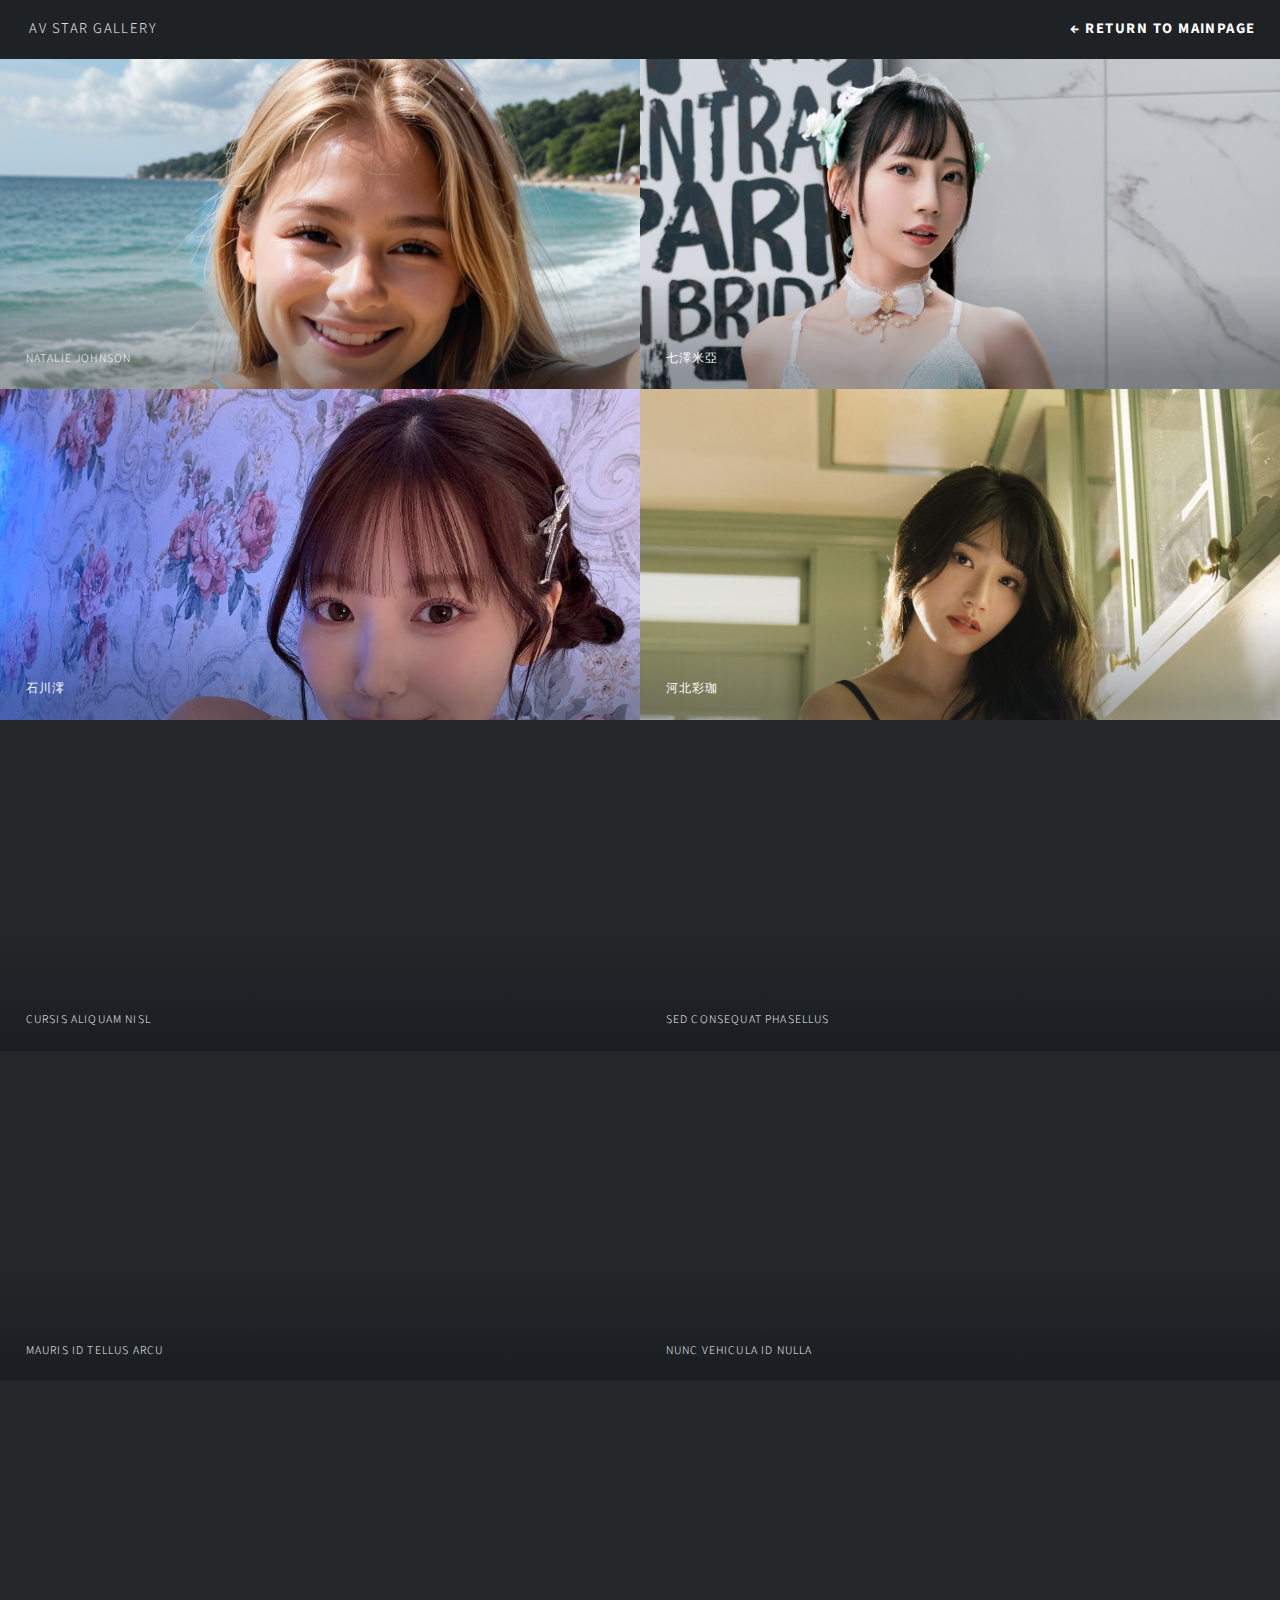
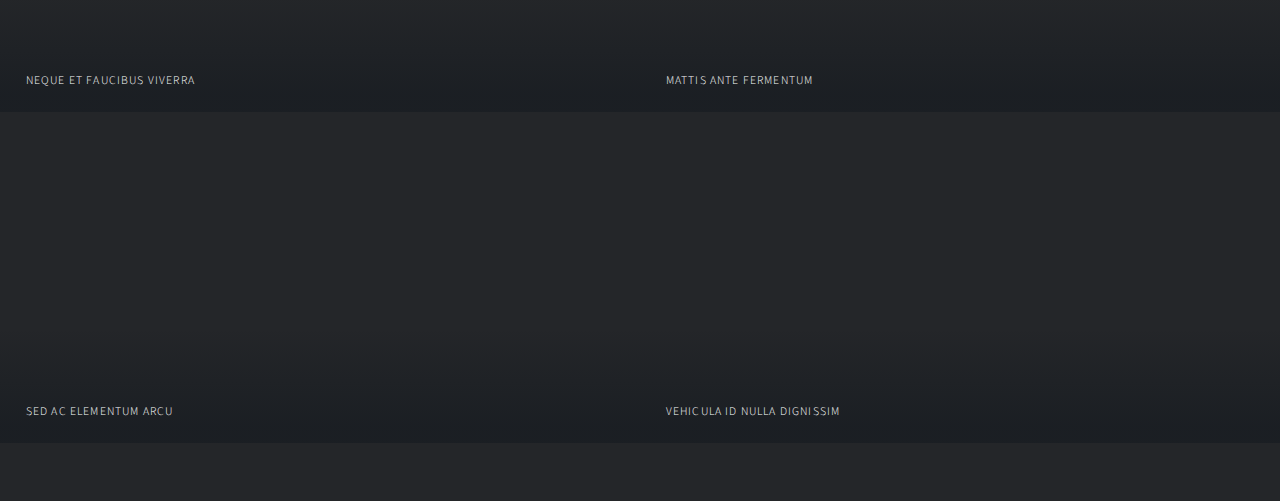
==== commit 06ef6b88: "0412" ====
--- a/av.html
+++ b/av.html
@@ -22,7 +22,8 @@
 						<h1><a href="index.html"><strong>AV star Gallery</strong></a></h1>
 						<nav>
 							<ul>
-								<li><a href="#footer" class="icon solid fa-info-circle">About</a></li>
+								<li><a href="javascript:history.back()" class="back-button">← Return to Mainpage</a>
+								</li>
 							</ul>
 						</nav>
 					</header>
@@ -36,17 +37,17 @@
 						</article>
 						<article class="thumb">
 							<a href="images2/fulls/02.jpg" class="image"><img src="images2/thumbs/02.jpg" alt="" /></a>
-							<h2>Nisl adipiscing</h2>
-							<p>Nunc blandit nisi ligula magna sodales lectus elementum non. Integer id venenatis velit.</p>
+							<h2>七澤米亞</h2>
+							<a href="mia.html" class="more-button">More</a>
 						</article>
 						<article class="thumb">
 							<a href="images2/fulls/03.jpg" class="image"><img src="images2/thumbs/03.jpg" alt="" /></a>
-							<h2>Tempus aliquam veroeros</h2>
+							<h2>石川澪</h2>
 							<p>Nunc blandit nisi ligula magna sodales lectus elementum non. Integer id venenatis velit.</p>
 						</article>
 						<article class="thumb">
 							<a href="images2/fulls/04.jpg" class="image"><img src="images2/thumbs/04.jpg" alt="" /></a>
-							<h2>Aliquam ipsum sed dolore</h2>
+							<h2>河北彩珈</h2>
 							<p>Nunc blandit nisi ligula magna sodales lectus elementum non. Integer id venenatis velit.</p>
 						</article>
 						<article class="thumb">
@@ -91,54 +92,6 @@
 						</article>
 					</div>
 
-				<!-- Footer -->
-					<footer id="footer" class="panel">
-						<div class="inner split">
-							<div>
-								<section>
-									<h2>Magna feugiat sed adipiscing</h2>
-									<p>Nulla consequat, ex ut suscipit rutrum, mi dolor tincidunt erat, et scelerisque turpis ipsum eget quis orci mattis aliquet. Maecenas fringilla et ante at lorem et ipsum. Dolor nulla eu bibendum sapien. Donec non pharetra dui. Nulla consequat, ex ut suscipit rutrum, mi dolor tincidunt erat, et scelerisque turpis ipsum.</p>
-								</section>
-								<section>
-									<h2>Follow me on ...</h2>
-									<ul class="icons">
-										<li><a href="#" class="icon brands fa-twitter"><span class="label">Twitter</span></a></li>
-										<li><a href="#" class="icon brands fa-facebook-f"><span class="label">Facebook</span></a></li>
-										<li><a href="#" class="icon brands fa-instagram"><span class="label">Instagram</span></a></li>
-										<li><a href="#" class="icon brands fa-github"><span class="label">GitHub</span></a></li>
-										<li><a href="#" class="icon brands fa-dribbble"><span class="label">Dribbble</span></a></li>
-										<li><a href="#" class="icon brands fa-linkedin-in"><span class="label">LinkedIn</span></a></li>
-									</ul>
-								</section>
-								<p class="copyright">
-									&copy; Unttled. Design: <a href="http://html5up.net">HTML5 UP</a>.
-								</p>
-							</div>
-							<div>
-								<section>
-									<h2>Get in touch</h2>
-									<form method="post" action="#">
-										<div class="fields">
-											<div class="field half">
-												<input type="text" name="name" id="name" placeholder="Name" />
-											</div>
-											<div class="field half">
-												<input type="text" name="email" id="email" placeholder="Email" />
-											</div>
-											<div class="field">
-												<textarea name="message" id="message" rows="4" placeholder="Message"></textarea>
-											</div>
-										</div>
-										<ul class="actions">
-											<li><input type="submit" value="Send" class="primary" /></li>
-											<li><input type="reset" value="Reset" /></li>
-										</ul>
-									</form>
-								</section>
-							</div>
-						</div>
-					</footer>
-
 			</div>
 
 		<!-- Scripts -->
--- a/assets2/css/main.css
+++ b/assets2/css/main.css
@@ -219,7 +219,6 @@
 
 		a:hover {
 			border-bottom-color: transparent;
-			color: #34a58e !important;
 		}
 
 	strong, b {
@@ -1481,6 +1480,20 @@
 		z-index: 10002;
 	}
 
+	.back-button {
+		display: inline-block;
+		padding: 5em 10em;
+		background-color: #1f2224;
+		color: white;
+		text-decoration: none;
+		border-radius: 5em;
+		font-weight: bold;
+		transition: background-color 5s ease;
+	  }
+	  
+	  .back-button:hover {
+		background-color: #333;
+	  }
 		body.is-preload #header {
 			-moz-transform: translateY(4em);
 			-webkit-transform: translateY(4em);
@@ -1604,6 +1617,26 @@
 		padding-top: 4em;
 	}
 
+	.more-button {
+		display: flex;
+		align-items: center;
+		justify-content: center;
+		width: 80px;
+		height: 40px;
+		border: 2px solid #000;
+		border-radius: 8px;
+		text-decoration: none;
+		font-weight: bold;
+		color: #000;
+		background-color: #f5f5f5;
+		transition: all 0.3s ease; /* 平滑過渡效果 */
+	  }
+	  
+	  .more-button:hover {
+		border-color: #000;
+		background-color: #ffb0b0; 
+		transform: scale(1.0); /* 稍微放大 */
+	  }
 		#main .thumb {
 			-moz-transition: opacity 1.25s ease-in-out;
 			-webkit-transition: opacity 1.25s ease-in-out;
@@ -1634,7 +1667,7 @@
 
 			#main .thumb > .image {
 				-webkit-tap-highlight-color: rgba(255, 255, 255, 0);
-				background-position: center;
+				background-position: center 5%;
 				background-repeat: no-repeat;
 				background-size: cover;
 				border: 0;
